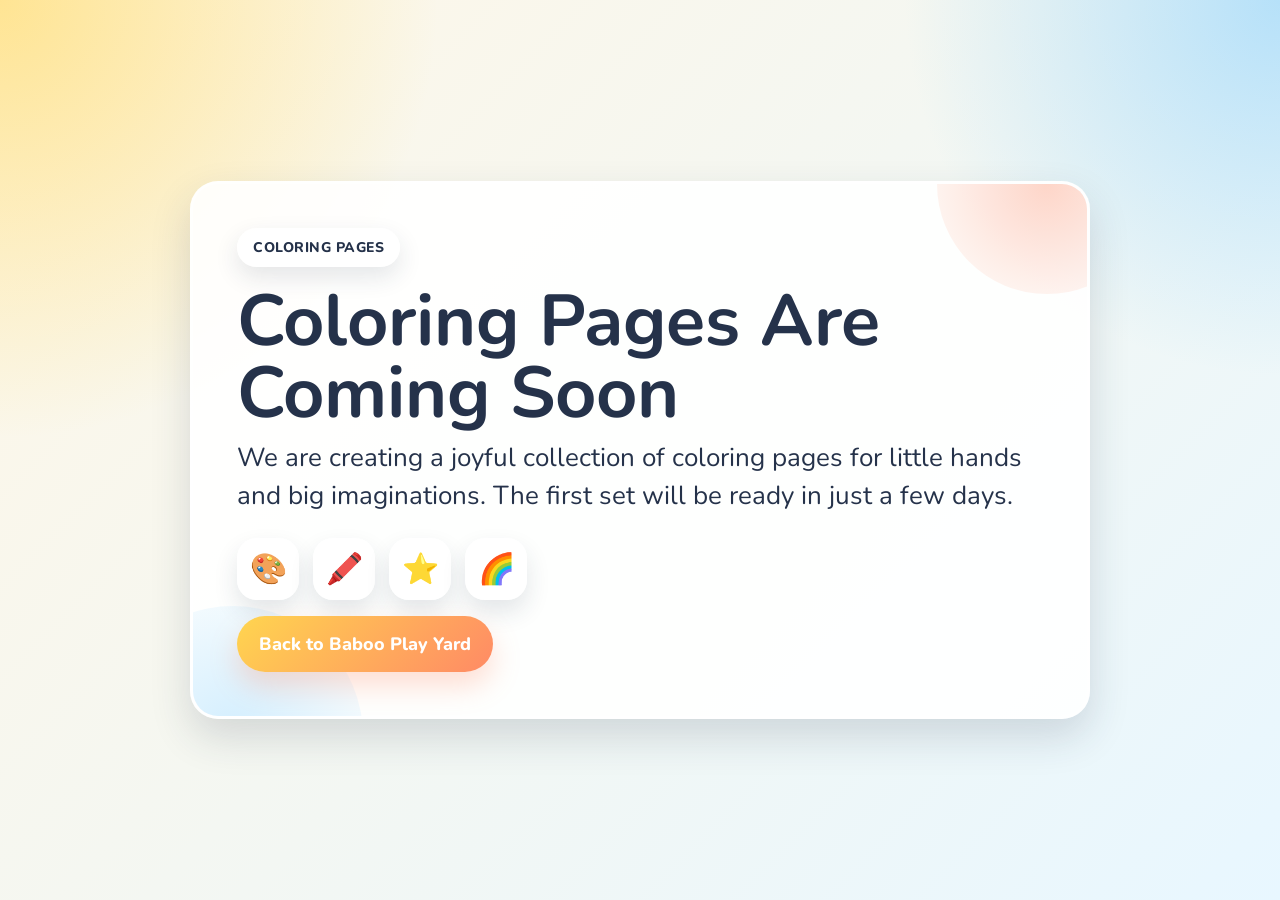
==== coloringPages.html @ e803c9d8 "Improve Baboo Play Yard keyboard experience and SEO" ====
<!DOCTYPE html>
<html lang="en">
<head>
  <meta charset="UTF-8" />
  <meta name="viewport" content="width=device-width, initial-scale=1.0" />
  <title>Baboo Play Yard Coloring Pages</title>
  <link rel="stylesheet" href="./styles/main.css" />
</head>
<body class="welcome-page">
  <main class="welcome-shell coming-soon-shell">
    <div class="badge">Coloring Pages</div>
    <h1>Coloring Pages Are Coming Soon</h1>
    <p class="lead">
      We are creating a joyful collection of coloring pages for little hands and big imaginations.
      The first set will be ready in just a few days.
    </p>

    <div class="hero-icons" aria-hidden="true">
      <div class="hero-icon">🎨</div>
      <div class="hero-icon">🖍️</div>
      <div class="hero-icon">⭐</div>
      <div class="hero-icon">🌈</div>
    </div>

    <div class="actions">
      <a class="cta" href="./index.html">Back to Baboo Play Yard</a>
    </div>
  </main>
</body>
</html>
---- styles/main.css ----
@import url('https://fonts.googleapis.com/css2?family=ABeeZee&family=Nunito:wght@400;700;800&display=swap');

:root {
  --bg1: #fff7e6;
  --bg2: #e8f7ff;
  --panel: rgba(255,255,255,0.9);
  --text: #25324a;
  --accent: #ff8a65;
  --accent2: #6ec6ff;
  --accent3: #8bc34a;
  --accent4: #ffd54f;
  --shadow: 0 18px 40px rgba(37, 50, 74, 0.16);
  --radius: 28px;
  --display-bg: linear-gradient(180deg, #ffffff, #f8fbff);
  --display-border: #dbe9f7;
  --button-bg: white;
  --trail-bg: rgba(110, 198, 255, 0.75);
}

body.dark-mode {
  --bg1: #111827;
  --bg2: #1f2937;
  --panel: rgba(17,24,39,0.88);
  --text: #f9fafb;
  --shadow: 0 12px 30px rgba(0, 0, 0, 0.35);
  --display-bg: linear-gradient(180deg, #1f2937, #111827);
  --display-border: #4b5563;
  --button-bg: #374151;
  --trail-bg: rgba(147, 197, 253, 0.8);
}

* { box-sizing: border-box; }

html, body {
  margin: 0;
  min-height: 100%;
  font-family: 'Nunito', 'ABeeZee', 'Trebuchet MS', Arial, sans-serif;
  color: var(--text);
}

body {
  background:
    radial-gradient(circle at top left, rgba(255, 213, 79, 0.55), transparent 28%),
    radial-gradient(circle at top right, rgba(110, 198, 255, 0.45), transparent 24%),
    linear-gradient(135deg, var(--bg1), var(--bg2));
}

.welcome-page {
  min-height: 100vh;
  display: flex;
  align-items: center;
  justify-content: center;
  padding: 24px;
}

.welcome-shell {
  width: min(1180px, 100%);
  background: var(--panel);
  border-radius: var(--radius);
  box-shadow: var(--shadow);
  padding: clamp(24px, 4vw, 44px);
  position: relative;
  overflow: hidden;
  border: 3px solid rgba(255, 255, 255, 0.55);
}

.welcome-shell::before,
.welcome-shell::after {
  content: '';
  position: absolute;
  border-radius: 50%;
  pointer-events: none;
}

.welcome-shell::before {
  width: 220px;
  height: 220px;
  top: -110px;
  right: -70px;
  background: radial-gradient(circle, rgba(255, 138, 101, 0.35), rgba(255, 138, 101, 0));
}

.welcome-shell::after {
  width: 260px;
  height: 260px;
  bottom: -150px;
  left: -90px;
  background: radial-gradient(circle, rgba(110, 198, 255, 0.3), rgba(110, 198, 255, 0));
}

.badge {
  display: inline-flex;
  align-items: center;
  gap: 10px;
  padding: 10px 16px;
  border-radius: 999px;
  background: rgba(255,255,255,0.88);
  box-shadow: 0 10px 24px rgba(37, 50, 74, 0.12);
  font-size: 14px;
  font-weight: 800;
  text-transform: uppercase;
  letter-spacing: 0.5px;
  position: relative;
  z-index: 1;
}

.welcome-shell h1 {
  margin: 18px 0 10px;
  position: relative;
  z-index: 1;
}

.brand-kicker {
  margin: 18px 0 -4px;
  font-size: 24px;
  font-weight: 800;
  color: var(--accent);
  position: relative;
  z-index: 1;
}

.welcome-shell h1 {
  font-size: clamp(40px, 6vw, 72px);
  line-height: 1;
}

.coming-soon-shell {
  max-width: 900px;
}

.lead {
  font-size: clamp(20px, 2.2vw, 26px);
  line-height: 1.45;
  max-width: 940px;
  margin: 0;
  position: relative;
  z-index: 1;
}

.hero-icons {
  display: flex;
  gap: 14px;
  flex-wrap: wrap;
  margin: 24px 0;
  position: relative;
  z-index: 1;
}

.hero-icon {
  width: 62px;
  height: 62px;
  border-radius: 20px;
  display: flex;
  align-items: center;
  justify-content: center;
  font-size: 30px;
  background: rgba(255,255,255,0.88);
  box-shadow: 0 12px 24px rgba(37, 50, 74, 0.12);
}

.info-grid {
  display: grid;
  grid-template-columns: repeat(3, minmax(0, 1fr));
  gap: 16px;
  margin: 12px 0 26px;
  position: relative;
  z-index: 1;
}

.info-card {
  background: rgba(255,255,255,0.74);
  border-radius: 22px;
  padding: 18px;
  box-shadow: 0 10px 24px rgba(37, 50, 74, 0.08);
}

.info-card h2 {
  margin: 0 0 8px;
  font-size: 20px;
}

.info-card p {
  margin: 0;
  line-height: 1.5;
  font-size: 16px;
}

.seo-copy {
  max-width: 820px;
  margin: -6px 0 26px;
  position: relative;
  z-index: 1;
}

.seo-copy h2 {
  margin: 0 0 8px;
  font-size: 24px;
}

.seo-copy p {
  margin: 0;
  font-size: 17px;
  line-height: 1.55;
}

.actions {
  display: flex;
  gap: 14px;
  flex-wrap: wrap;
  align-items: center;
  margin-top: -8px;
  position: relative;
  z-index: 1;
}

.cta,
button,
.home-link,
.story-button {
  display: inline-flex;
  align-items: center;
  justify-content: center;
  min-height: 56px;
  padding: 14px 22px;
  border-radius: 999px;
  font-weight: 800;
  font-size: 18px;
  text-decoration: none;
  transition: transform 0.15s ease, box-shadow 0.15s ease;
}

.cta {
  background: linear-gradient(135deg, var(--accent4), var(--accent));
  color: white;
  box-shadow: 0 14px 28px rgba(255, 138, 101, 0.28);
}

.story-button {
  border: 2px solid rgba(37, 50, 74, 0.12);
  background:
    linear-gradient(white, white) padding-box,
    linear-gradient(135deg, var(--accent2), var(--accent3)) border-box;
  color: var(--text);
  box-shadow: 0 12px 24px rgba(37, 50, 74, 0.12);
}

.subcopy {
  margin: 0;
  font-size: 15px;
  opacity: 0.8;
}

body.keyboard-page {
  min-height: 100vh;
  overflow: hidden;
}

body.fullscreen-mode {
  cursor: none;
}

.app {
  position: relative;
  min-height: 100vh;
  display: flex;
  flex-direction: column;
  align-items: center;
  justify-content: center;
  padding: 20px;
  overflow: hidden;
}

.top-bar {
  width: min(1180px, 100%);
  display: flex;
  gap: 12px;
  align-items: center;
  justify-content: center;
  margin-bottom: 16px;
  z-index: 3;
}

.brand {
  background: var(--panel);
  box-shadow: var(--shadow);
  border-radius: 999px;
  padding: 12px 18px;
  font-size: clamp(18px, 2vw, 28px);
  font-weight: 800;
  letter-spacing: 0.4px;
}

.controls {
  display: flex;
  gap: 10px;
  flex-wrap: wrap;
}

button,
.home-link {
  border: 0;
  cursor: pointer;
  box-shadow: var(--shadow);
  background: var(--button-bg);
  color: var(--text);
}

button:hover,
.home-link:hover,
.cta:hover,
.story-button:hover {
  transform: translateY(-2px);
}

button:active,
.home-link:active,
.cta:active,
.story-button:active {
  transform: translateY(0);
}

.screen {
  width: min(1180px, 100%);
  background: var(--panel);
  box-shadow: var(--shadow);
  border-radius: 24px;
  padding: 20px;
  display: grid;
  grid-template-columns: 1fr;
  gap: 18px;
  z-index: 2;
  backdrop-filter: blur(10px);
}

.display {
  min-height: 350px;
  border-radius: 24px;
  background: var(--display-bg);
  padding: 22px;
  position: relative;
  overflow: hidden;
  border: 3px dashed var(--display-border);
}

.big-letter {
  font-family: 'ABeeZee', sans-serif;
  font-size: clamp(88px, 16vw, 200px);
  line-height: 1;
  font-weight: 700;
  text-align: center;
  margin-top: 16px;
  text-shadow: 0 8px 0 rgba(0,0,0,0.04);
  user-select: none;
}

.word-line {
  text-align: center;
  font-size: clamp(24px, 4vw, 46px);
  font-weight: 700;
  margin-top: 10px;
  min-height: 56px;
}

.emoji-pop {
  position: absolute;
  font-size: clamp(48px, 7vw, 96px);
  right: 24px;
  top: 24px;
  animation: bounceIn 0.45s ease;
  user-select: none;
}

.floating {
  position: absolute;
  pointer-events: none;
  animation: floatUp 1.3s ease forwards;
  font-size: 36px;
}

.keyboard {
  margin-top: 18px;
  display: flex;
  flex-direction: column;
  gap: 10px;
  user-select: none;
}

.key-row {
  display: flex;
  justify-content: center;
  gap: 10px;
  flex-wrap: wrap;
}

.key {
  min-width: 64px;
  height: 64px;
  border-radius: 18px;
  background: var(--button-bg);
  box-shadow: 0 10px 20px rgba(0,0,0,0.08);
  display: flex;
  align-items: center;
  justify-content: center;
  font-size: 28px;
  font-weight: 700;
  transition: transform 0.08s ease, background 0.15s ease, box-shadow 0.15s ease;
}

.key.active {
  transform: scale(1.08);
  background: linear-gradient(135deg, #ffd54f, #ff8a65);
  color: white;
  box-shadow: 0 16px 24px rgba(255, 138, 101, 0.35);
}

.mouse-trail {
  position: fixed;
  left: 0;
  top: 0;
  width: 22px;
  height: 22px;
  border-radius: 50%;
  background: radial-gradient(circle at 35% 35%, #fff, #ffd54f 40%, #ff8a65 70%);
  pointer-events: none;
  transform: translate(-50%, -50%);
  opacity: 0;
  z-index: 10;
  box-shadow: 0 0 16px rgba(255, 138, 101, 0.45);
}

.trail-dot {
  position: fixed;
  width: 14px;
  height: 14px;
  border-radius: 50%;
  pointer-events: none;
  background: var(--trail-bg);
  transform: translate(-50%, -50%);
  z-index: 9;
  animation: fadeTrail 0.55s linear forwards;
}

.footer-note {
  width: min(1180px, 100%);
  margin-top: 12px;
  text-align: center;
  font-size: 14px;
  opacity: 0.8;
  z-index: 2;
}

@keyframes bounceIn {
  0% { transform: scale(0.4) rotate(-10deg); opacity: 0; }
  60% { transform: scale(1.15) rotate(8deg); opacity: 1; }
  100% { transform: scale(1) rotate(0); opacity: 1; }
}

@keyframes floatUp {
  0% { transform: translateY(0) scale(0.8); opacity: 0; }
  20% { opacity: 1; }
  100% { transform: translateY(-120px) scale(1.3); opacity: 0; }
}

@keyframes fadeTrail {
  from { opacity: 1; }
  to { opacity: 0; transform: translate(-50%, -50%) scale(0.3); }
}

@media (max-width: 900px) {
  .screen {
    grid-template-columns: 1fr;
  }

  .key {
    min-width: 48px;
    height: 54px;
    font-size: 24px;
  }
}

@media (max-width: 820px) {
  .info-grid {
    grid-template-columns: 1fr;
  }
}
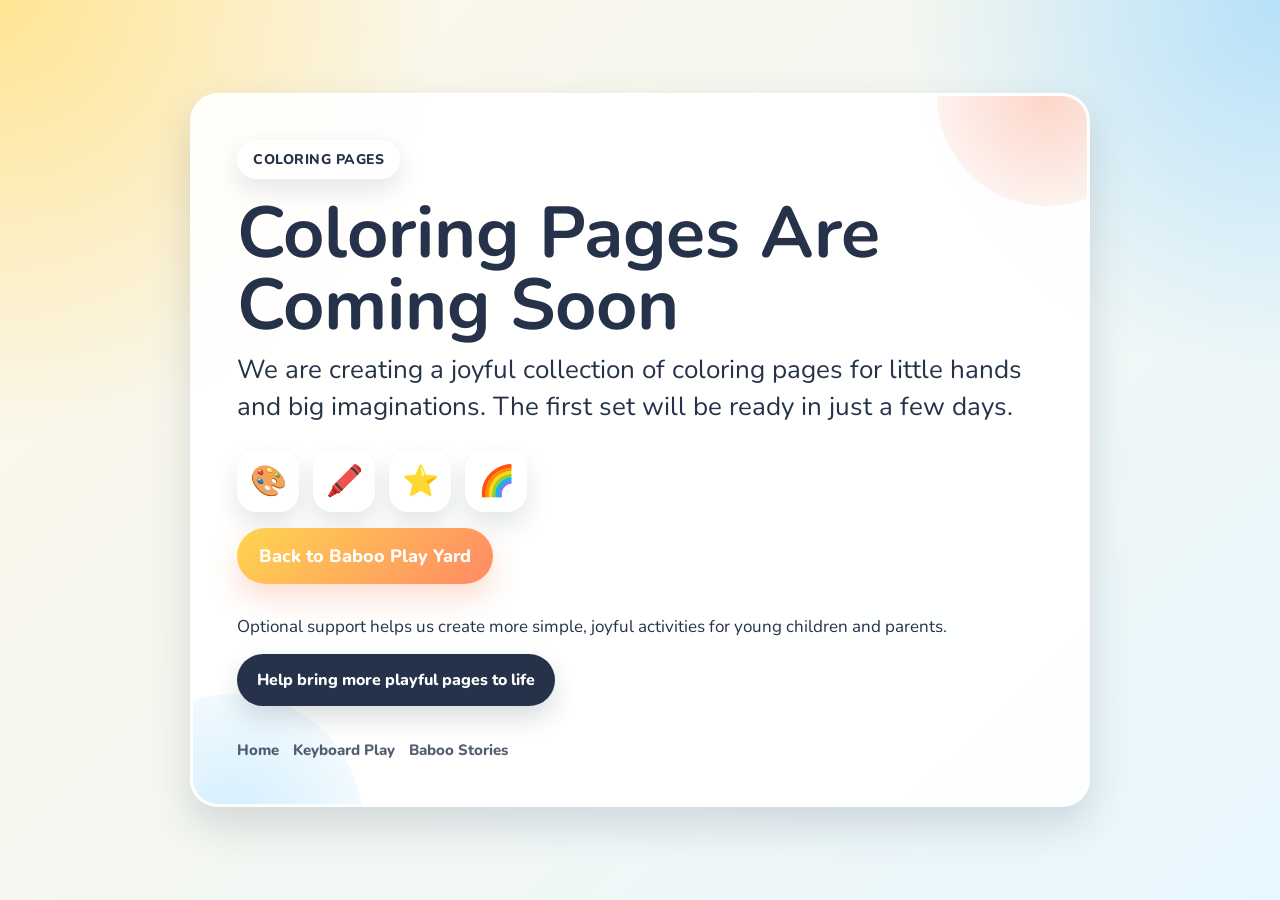
==== commit 07131701: "Add sharing and support planning updates" ====
--- a/coloringPages.html
+++ b/coloringPages.html
@@ -3,7 +3,16 @@
 <head>
   <meta charset="UTF-8" />
   <meta name="viewport" content="width=device-width, initial-scale=1.0" />
-  <title>Baboo Play Yard Coloring Pages</title>
+  <meta name="robots" content="noindex" />
+  <meta name="description" content="Baboo Play Yard coloring pages are coming soon with playful printable activities for young children and families." />
+  <meta property="og:title" content="Coloring Pages Coming Soon | Baboo Play Yard" />
+  <meta property="og:description" content="Playful Baboo Play Yard coloring pages for young children are coming soon." />
+  <meta property="og:type" content="website" />
+  <meta property="og:site_name" content="Baboo Play Yard" />
+  <meta name="twitter:card" content="summary" />
+  <meta name="twitter:title" content="Coloring Pages Coming Soon | Baboo Play Yard" />
+  <meta name="twitter:description" content="Playful Baboo Play Yard coloring pages for young children are coming soon." />
+  <title>Coloring Pages Coming Soon | Baboo Play Yard</title>
   <link rel="stylesheet" href="./styles/main.css" />
 </head>
 <body class="welcome-page">
@@ -25,6 +34,18 @@
     <div class="actions">
       <a class="cta" href="./index.html">Back to Baboo Play Yard</a>
     </div>
+
+    <section class="support-section" aria-label="Support future coloring pages">
+      <p>Optional support helps us create more simple, joyful activities for young children and parents.</p>
+      <a class="support-button" href="https://www.buymeacoffee.com/babooplayyard">Help bring more playful pages to life</a>
+    </section>
+
+    <footer class="site-footer">
+      <a href="./index.html">Home</a>
+      <a href="./keyBoard.html">Keyboard Play</a>
+      <a href="https://baboostories.com/">Baboo Stories</a>
+    </footer>
   </main>
+  <script src="./scripts/home.js"></script>
 </body>
 </html>
--- a/styles/main.css
+++ b/styles/main.css
@@ -203,12 +203,69 @@
   line-height: 1.55;
 }
 
+.faq-section {
+  margin: 0 0 26px;
+  position: relative;
+  z-index: 1;
+}
+
+.faq-section h2 {
+  margin: 0 0 14px;
+  font-size: 24px;
+}
+
+.faq-grid {
+  display: grid;
+  grid-template-columns: repeat(2, minmax(0, 1fr));
+  gap: 12px;
+  max-width: 920px;
+}
+
+.faq-item {
+  background: rgba(255,255,255,0.72);
+  border-radius: 18px;
+  padding: 16px;
+  box-shadow: 0 10px 24px rgba(37, 50, 74, 0.08);
+}
+
+.faq-item h3 {
+  margin: 0 0 6px;
+  font-size: 17px;
+}
+
+.faq-item p {
+  margin: 0;
+  line-height: 1.45;
+  font-size: 15px;
+}
+
+.support-section,
+.share-section {
+  max-width: 760px;
+  margin: 0 0 34px;
+  position: relative;
+  z-index: 1;
+}
+
+.support-section h2,
+.share-section h2 {
+  margin: 0 0 8px;
+  font-size: 24px;
+}
+
+.support-section p,
+.share-section p {
+  margin: 0 0 14px;
+  font-size: 17px;
+  line-height: 1.55;
+}
+
 .actions {
   display: flex;
   gap: 14px;
   flex-wrap: wrap;
   align-items: center;
-  margin-top: -8px;
+  margin: -8px 0 30px;
   position: relative;
   z-index: 1;
 }
@@ -244,10 +301,78 @@
   box-shadow: 0 12px 24px rgba(37, 50, 74, 0.12);
 }
 
+.support-button {
+  display: inline-flex;
+  align-items: center;
+  justify-content: center;
+  min-height: 52px;
+  padding: 12px 20px;
+  border-radius: 999px;
+  background: var(--text);
+  color: white;
+  font-size: 16px;
+  font-weight: 800;
+  text-decoration: none;
+  box-shadow: 0 12px 24px rgba(37, 50, 74, 0.16);
+  transition: transform 0.15s ease, box-shadow 0.15s ease;
+}
+
+.share-button {
+  margin-bottom: 14px;
+  display: inline-flex;
+  align-items: center;
+  justify-content: center;
+  min-height: 52px;
+  padding: 12px 20px;
+  border-radius: 999px;
+  border: 2px solid rgba(37, 50, 74, 0.12);
+  background:
+    linear-gradient(white, white) padding-box,
+    linear-gradient(135deg, var(--accent2), var(--accent3)) border-box;
+  color: var(--text);
+  cursor: pointer;
+  font-size: 16px;
+  font-weight: 800;
+  box-shadow: 0 12px 24px rgba(37, 50, 74, 0.12);
+  transition: transform 0.15s ease, box-shadow 0.15s ease;
+}
+
+.support-button:hover,
+.share-button:hover {
+  transform: translateY(-2px);
+}
+
+.support-button:active,
+.share-button:active {
+  transform: translateY(0);
+}
+
 .subcopy {
+  flex-basis: 100%;
   margin: 0;
   font-size: 15px;
   opacity: 0.8;
+}
+
+.site-footer {
+  display: flex;
+  gap: 14px;
+  flex-wrap: wrap;
+  margin-top: 22px;
+  position: relative;
+  z-index: 1;
+}
+
+.site-footer a {
+  color: var(--text);
+  font-size: 15px;
+  font-weight: 800;
+  opacity: 0.78;
+  text-decoration: none;
+}
+
+.site-footer a:hover {
+  opacity: 1;
 }
 
 body.keyboard-page {
@@ -479,7 +604,8 @@
 }
 
 @media (max-width: 820px) {
-  .info-grid {
+  .info-grid,
+  .faq-grid {
     grid-template-columns: 1fr;
   }
 }
